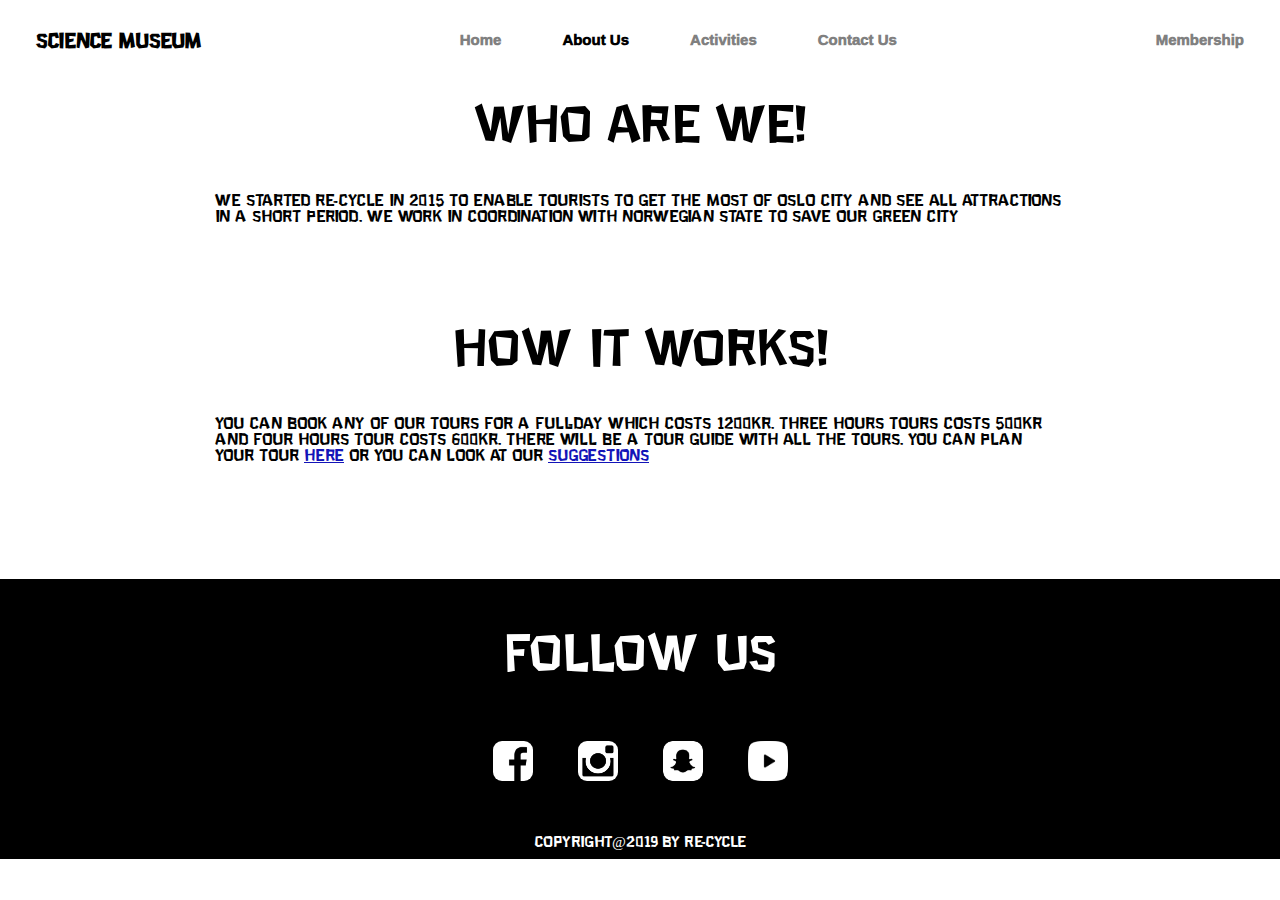
==== about.html @ 3f689591 "first commit" ====
<!DOCTYPE html>
<html lang="en">
	<head>
		<meta charset="UTF-8">
		<meta name="viewport" content="width=device-width, initial-scale=1.0">
		<meta name="keywords" content="science museum">
		<meta name="description" content="this is the about us webpage for the website of science Museum">
		<meta name="author" content="mohamed radwan">
		<title>Science Museum | About Us</title>
		<link rel="stylesheet" href="css/styles.css">
	</head>
	<body>
		<nav class="navbar">
			<a href="#" class="left-items">Science Museum</a>
			<a href="index.html">Home</a>
			<a href="#" class="active_item">About Us</a>
			<a href="activities.html">Activities</a>
			<a href="contact.html">Contact Us</a>
			<a class="right-items" href="routes.html">Membership</a>
		</nav>
		<main>
		<!-- Main Body -->
		<section class="main_body">
			<div class="content-wrap">
				<h2>Who are We!</h2>
				<p>We started Re-Cycle in 2015 to enable tourists to get the most of Oslo city and see all attractions in a short period. We work in coordination with norwegian state to save our green city </p>
				<h2 id="set_space_about_us">How it works!</h2>
				<p>You can book any of our tours for a Full-day which costs 1200Kr. Three hours tours costs 500kr and Four hours tour costs 600kr. There will be a tour guide with all the tours. You can plan your tour <a href="" class="default_anchor">here</a> or you can look at our <a href="tours.html" class="default_anchor">suggestions</a>  </p>
			</div>
		</section>
		<!-- Footer  -->
		<footer>
			<div class="content-wrap">
				<h2>Follow us</h2>
				<div class="contacts">
					<a href="#"><img class="social_media" src="img/graphics/Social/flogo-RBG-Wht-1024.png"></a>
					<a href="#"><img class="social_media" src="img/graphics/Social/instagram.png"></a>
					<a href="#"><img class="social_media" src="img/graphics/Social/snapchat.png"></a>
					<a href="#"><img class="social_media" src="img/graphics/Social/youtube.png"></a>

				</div>
				<p class="copyright">Copyright@2019 by Re-Cycle</p>
			</div>
		</footer>
		<script src="https://stackpath.bootstrapcdn.com/bootstrap/4.3.1/js/bootstrap.min.js"></script>
		<script src="https://ajax.googleapis.com/ajax/libs/jquery/3.3.1/jquery.min.js"></script>
		<script src="https://stackpath.bootstrapcdn.com/bootstrap/4.3.1/js/bootstrap.bundle.min.js"></script>
		<script src="js/script.js"></script>
	</body>
</html>
---- css/styles.css ----
/* color palette
#ED6F93 - purple
#72E2A1 - Light Green 
#E0C771 - Yellow
#D09C7A - Dark Yellow
#839977 - Dark Green
#403353 - Violet
#FFFFFF - White
#000000 - Black
#808080 - Gray
 */

/* fonts */
@font-face{
	font-family:"science-project";
	src:url("../fonts/SCIEP___.TTF");
}

/* global */
html {
	box-sizing: border-box;
}
body {
	font-family: "science-project";
	margin: 0;
}
h1, h2, h3{

	font-family:"science-project";
	font-weight: 50; 
	margin-top: 0;
	color:#000000;
	opacity: 1;
}
.main_background .content-wrap h1, .main_background .content-wrap h2, .main_background .content-wrap h3 {
	color:#000000;
	margin-top: 50px;
	/*-webkit-text-stroke-width: 1px;
	-webkit-text-stroke-color: #FFFFFF;*/
}

h1 {
	font-size: 80px;
}
h2{
	font-size:50px;
	text-align:center;
}
*, *:before, *:after {
	box-sizing: inherit;
}
a {
	color:#93989C;
}
a:hover {
	color:#FFFFFF;
	text-decoration: none;
}
.default_anchor{
	color:#1314B8;
}
.default_anchor:hover{
	text-decoration: none;
	color:#1314B8;

}
.content-wrap {
	max-width: 950px;
	margin: 0 auto;
	padding: 100px 50px;
	overflow: hidden;
}

/* Nav */
.navbar  {
	text-align: center;
	position: fixed;
	width: 100%;
	height:80px;
	background:#FFFFFF;
	padding:8px;
}
.navbar a {
	display: inline-block;
	padding: 15px 20px;
	text-decoration: none;
	font-weight: 1000;
	font-family: Helvetica;
	color:#808080;
	font-size:15px;
	margin:8px;
}
.navbar .right-items {
	text-align:right;
	float:right;
	color:#808080;

}
.navbar .left-items {
	text-align:left;
	float:left;
	color:#000000;
	font-family:"science-project";
	font-size:20px;

}
.navbar a:hover, .navbar .active_item{
	color:#000000;
}

/*
.background-welcome {
	height:800px;
	background:#000000;
	border:1px solid white;
}

.background-welcome .circle2 {
text-align:center;
border:2px solid #403353;
height:500px;
width:500px;
margin-top:400px;
}
.background-welcome .circle1 {
border:2px solid #ED6F93;
height:30px;
width:30px;
margin-top:450px;
}
.background-welcome .circle3 {
border:2px solid #72E2A1;
height:100px;
width:120px;
margin-top:500px;
}
*/
/*
.background-welcome .circle1, .background-welcome .circle2, .background-welcome .circle3{
display:inline-block;
border-radius:50%;
padding:20px;
-webkit-border-radius: 50%;
-moz-border-radius: 50%;
-webkit-animation-name: example; 
-webkit-animation-duration: 4s; 
animation-name: example;
animation-duration: 10s;
animation-iteration-count: infinite;
}


@-webkit-keyframes example {
0%   {background-color:red; left:0px; top:0px;}
25%  {background-color:yellow; left:200px; top:0px;}
50%  {background-color:blue; left:200px; top:200px;}
75%  {background-color:green; left:0px; top:200px;}
100% {background-color:red; left:0px; top:0px;}
}


@keyframes example {
0%   {opacity:1;}
100% {margin-top:0px; opacity:0; width:0px; height:0px}

} 
 */
/*
.background-welcome .center{
	width:800px;
	margin:auto;
	height:100%;
	background:white;
}
.background-welcome .circle1, .background-welcome .circle2, .background-welcome .circle3 {
	display:inline-block;
	background:yellow;	
	border-radius:50%;
	-webkit-border-radius: 50%;
	-moz-border-radius: 50%;
	-webkit-animation: growUp 7s 1.5s; 
	-moz-animation: growUp 7s 1.5s;
	-ms-animation: growUp 7s 1.5s;
	-o-animation: growUp 7s 1.5s;
	animation: growUp 7s 1.5s;
	animation-iteration-count: infinite;
}
@-webkit-keyframes growUp {   
	0%  { -webkit-transform: scale(0); }
	100% { -webkit-transform: scale(1); }
}

@-moz-keyframes growUp {
	0%  { -moz-transform: scale(0); }
	100% { -moz-transform: scale(1); }
}

@-o-keyframes growUp {
	0%  { -o-transform: scale(0); }
	100% { -o-transform: scale(1); }
}

@-ms-keyframes growUp {
	0%  { -ms-transform: scale(0); }
	100% { -ms-transform: scale(1); }
}

@keyframes growUp {
	0%  { transform: scale(0); }
	100% { transform: scale(1); }
}
*/

.main-welcome, .main-content-top, .main-content-bottom{
	background:linear-gradient(to bottom right , #72E2A1, #ED6F93);
	height:800px;
}

/* header and footer */
header, footer {
	background:#000000;
	color:#586063;
	font-size: 18px;
	text-align:center;
}
footer h2{
	color:#FFFFFF;
}
header {
	padding-top: 30px;
}
footer a{
	font-weight:800;
}
footer .content-wrap{
	height:280px;
	padding:50px;
}
.contacts a {
	padding: 10px;
	display: inline-block;
}
.social_media{
	height:40px;
	width:40px;
	border-radius: 9px;
	margin:10px;
}
.social_media:hover{
	background:green;
	border:1px solid green;
}
.copyright{
	font-size:15px;
	padding-top:15px;
	color:#FFFFFF;
}

/* main background */
.main_background {
	background: url(../img/pictures/bg_image.jpeg) no-repeat center center fixed;
	height:800px;
	-webkit-background-size: cover;
	-moz-background-size: cover;
	-o-background-size: cover;
	background-size: cover;
}
.main_background .content-wrap {
	text-align:left;
}

/* main body */
.columns a:hover{
	color:#FFFFFF;
	text-decoration:none;
}
.columns a {
	color:#FFFFFF;
	text-decoration:underline;
}
.columns h3{
	color:#FFFFFF;
}
#set_space_about_us{
	margin-top:100px;
}
.main-programs .content-wrap p{
	font-size:20px;
}
.home_image, iframe{
	width:100%;
	min-height:190px;
}
.columns{
	background:#000000;	
	padding:10px;
	max-height: 700px;
	min-width:250px;
	margin: 5px;
	max-width:280px;
	justify-content:center;
	border-radius:10px;
}
/* Adjusting the heights of all the divs. References:https://stackoverflow.com/questions/29587980/responsive-equal-height-columns-in-rows-with-css3-html5-only */
.res-column{
	display: flex;
	-webkit-flex-wrap: wrap;
	-ms-flex-wrap: wrap;
	flex-wrap: wrap;
	align-items: stretch;
	justify-content: center;

}
.main-programs {
	/*background: #5688C5;*/
	background-image: linear-gradient(to bottom right , #5688C5, green);
	text-align: center;
}
.main-programs input, .main-programs textarea {
	width: 50%;
	padding: 15px 15px;
	margin: 5px 0;
	border: 2px solid #5688C5;
	font-size: 15px;
	border-radius: 5px;
	color:#000000;
	font-weight:bold;
	background:#FFFFFF;
	max-width:430px;
}
.main-programs input[type="text"]:hover, .main-programs textarea:hover {
	border:2px solid #000000;
}
.main-programs .content-wrap {
	/*background-image: linear-gradient(to bottom right, #5688C5, green);*/
	/*background: #5688C5;*/
	opacity:100%;
}

.main-programs [type="submit"] {
	background:#000000;
	color: #FFFFFF;
	font-size: 20px;
	border:2px solid #000000;

}
.main-programs [type="submit"]:active, .main-programs [type="submit"]:hover {
	border: 2px solid #5688C5;
}

.main-programs input:focus::-webkit-input-placeholder { 
	color:transparent; 
}
.main-programs input:focus:-moz-placeholder { 
	color:transparent; 
}



/* Media queries */
@media (max-width: 600px){
	.main-programs input, .main-programs textarea {
		width: 90%;
	}
	.main_background{
		/*background: url(../img/pictures/background_sm.jpg) no-repeat fixed;
		background-size:100% 100%;*/
	}
}
@media (min-width:601px) and (max-width:1100px) {
	.columns{
		width:40%;
		display:inline-block;

	}
	.main-programs input, .main-programs textarea {
		width: 70%;
	}
	.main_background{
		/*background: url(../img/pictures/background_md.jpg) no-repeat fixed;
		background-size:100% 100%;*/
	}
}
@media (min-width:1101px){
	.columns{
		flex:1;
	}
	.three-column{
		display: flex;
	}
	.main_background{
		/*background: url(../img/pictures/background_lg.jpg) no-repeat fixed;
		background-size:100% 100%;*/
	}
}
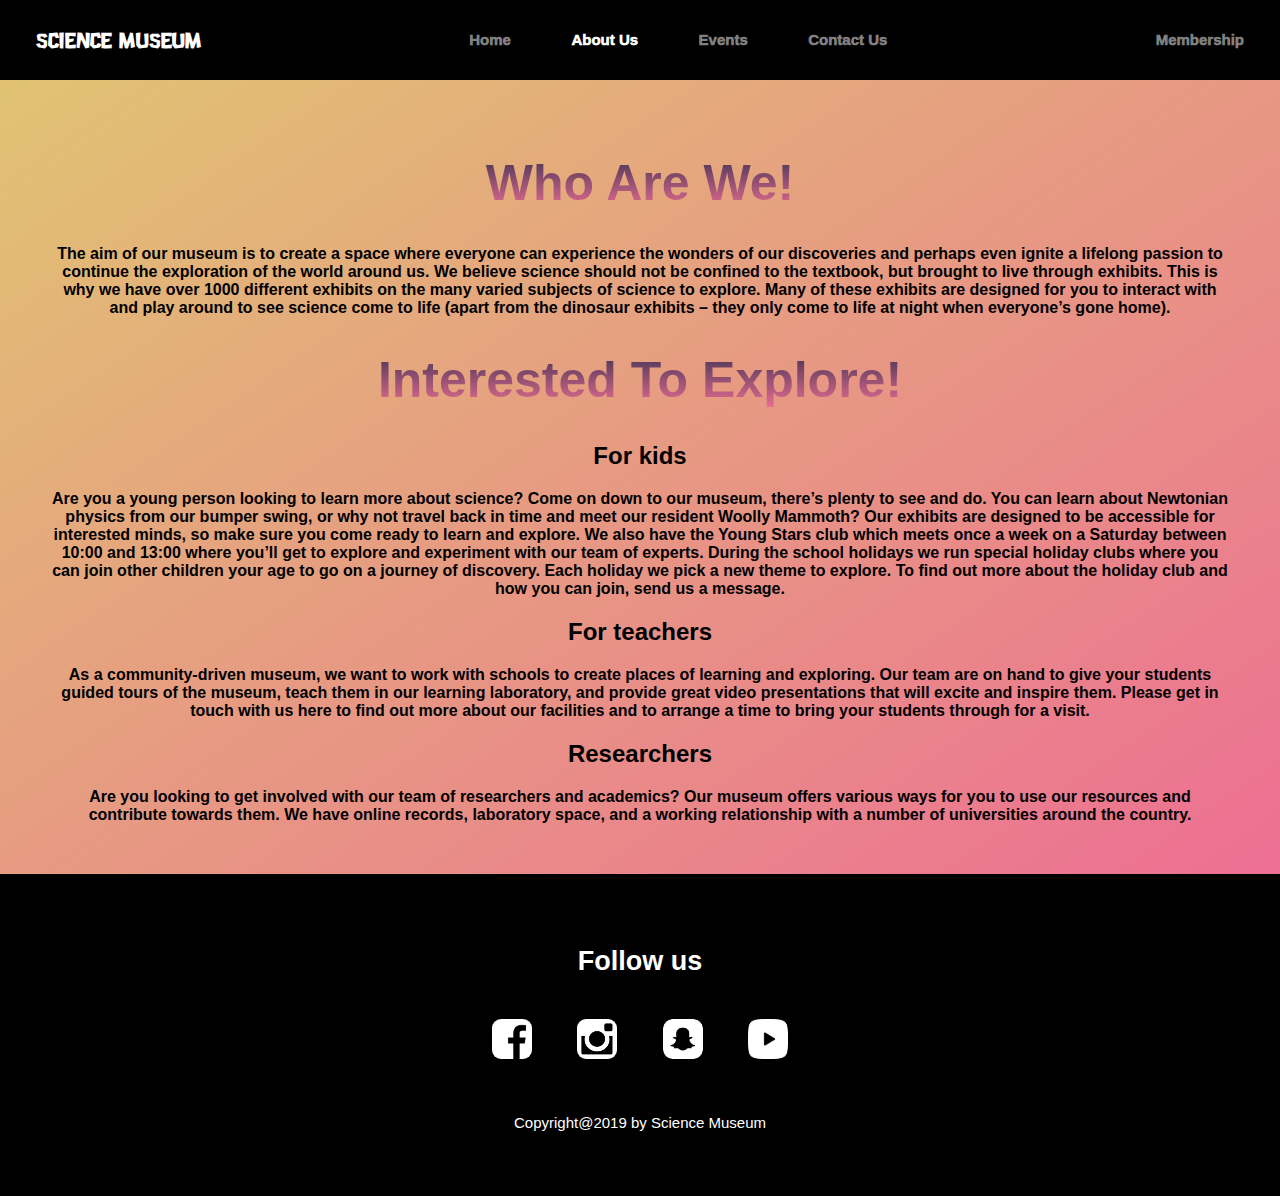
==== commit 907a2bc4: "add contacts and members" ====
--- a/about.html
+++ b/about.html
@@ -14,18 +14,28 @@
 			<a href="#" class="left-items">Science Museum</a>
 			<a href="index.html">Home</a>
 			<a href="#" class="active_item">About Us</a>
-			<a href="activities.html">Activities</a>
+			<a href="events.html">Events</a>
 			<a href="contact.html">Contact Us</a>
-			<a class="right-items" href="routes.html">Membership</a>
+			<a class="right-items" href="membership.html">Membership</a>
 		</nav>
 		<main>
 		<!-- Main Body -->
-		<section class="main_body">
+		<section class="main-body">
 			<div class="content-wrap">
-				<h2>Who are We!</h2>
-				<p>We started Re-Cycle in 2015 to enable tourists to get the most of Oslo city and see all attractions in a short period. We work in coordination with norwegian state to save our green city </p>
-				<h2 id="set_space_about_us">How it works!</h2>
-				<p>You can book any of our tours for a Full-day which costs 1200Kr. Three hours tours costs 500kr and Four hours tour costs 600kr. There will be a tour guide with all the tours. You can plan your tour <a href="" class="default_anchor">here</a> or you can look at our <a href="tours.html" class="default_anchor">suggestions</a>  </p>
+				<h1>Who Are We!</h1>
+				<p>The aim of our museum is to create a space where everyone can experience the wonders of our discoveries and perhaps even ignite a lifelong passion to continue the exploration of the world around us.
+We believe science should not be confined to the textbook, but brought to live through exhibits. This is why we have over 1000 different exhibits on the many varied subjects of science to explore. Many of these exhibits are designed for you to interact with and play around to see science come to life (apart from the dinosaur exhibits – they only come to life at night when everyone’s gone home). </p>
+				<h1>Interested To Explore!</h1>
+				<h2>For kids</h2>
+				<p>Are you a young person looking to learn more about science? Come on down to our museum, there’s plenty to see and do.
+You can learn about Newtonian physics from our bumper swing, or why not travel back in time and meet our resident Woolly Mammoth? Our exhibits are designed to be accessible for interested minds, so make sure you come ready to learn and explore.
+We also have the Young Stars club which meets once a week on a Saturday between 10:00 and 13:00 where you’ll get to explore and experiment with our team of experts.
+During the school holidays we run special holiday clubs where you can join other children your age to go on a journey of discovery. Each holiday we pick a new theme to explore. To find out more about the holiday club and how you can join, send us a message.</p>
+				<h2>For teachers</h2>
+				<p>As a community-driven museum, we want to work with schools to create places of learning and exploring. Our team are on hand to give your students guided tours of the museum, teach them in our learning laboratory, and provide great video presentations that will excite and inspire them.
+				Please get in touch with us here to find out more about our facilities and to arrange a time to bring your students through for a visit.</p>
+				<h2>Researchers</h2>
+				<p>Are you looking to get involved with our team of researchers and academics? Our museum offers various ways for you to use our resources and contribute towards them. We have online records, laboratory space, and a working relationship with a number of universities around the country.</p>
 			</div>
 		</section>
 		<!-- Footer  -->
@@ -39,7 +49,7 @@
 					<a href="#"><img class="social_media" src="img/graphics/Social/youtube.png"></a>
 
 				</div>
-				<p class="copyright">Copyright@2019 by Re-Cycle</p>
+				<p class="copyright">Copyright@2019 by Science Museum</p>
 			</div>
 		</footer>
 		<script src="https://stackpath.bootstrapcdn.com/bootstrap/4.3.1/js/bootstrap.min.js"></script>
--- a/css/styles.css
+++ b/css/styles.css
@@ -15,36 +15,29 @@
 	font-family:"science-project";
 	src:url("../fonts/SCIEP___.TTF");
 }
+/* Variables */
+
+:root {
+	--yellow-transparent: rgba(224, 199, 113,0.7);
+	--pink-transparent: rgba(237, 111, 147, 0.7);	
+	--purple: #ED6F93;
+	--lightGreen: #72E2A1;
+	--yellow: #E0C771;
+	--darkYellow: #D09C7A;
+	--darkGreen: #839977;
+	--violet: #403353;
+	--white: #FFFFFF;
+	--black: #000000; 
+	--grey: #808080;
+}
 
 /* global */
 html {
 	box-sizing: border-box;
 }
 body {
-	font-family: "science-project";
+	font-family: "Helvetica";
 	margin: 0;
-}
-h1, h2, h3{
-
-	font-family:"science-project";
-	font-weight: 50; 
-	margin-top: 0;
-	color:#000000;
-	opacity: 1;
-}
-.main_background .content-wrap h1, .main_background .content-wrap h2, .main_background .content-wrap h3 {
-	color:#000000;
-	margin-top: 50px;
-	/*-webkit-text-stroke-width: 1px;
-	-webkit-text-stroke-color: #FFFFFF;*/
-}
-
-h1 {
-	font-size: 80px;
-}
-h2{
-	font-size:50px;
-	text-align:center;
 }
 *, *:before, *:after {
 	box-sizing: inherit;
@@ -65,10 +58,9 @@
 
 }
 .content-wrap {
-	max-width: 950px;
+	max-width: 1200px;
 	margin: 0 auto;
-	padding: 100px 50px;
-	overflow: hidden;
+	padding: 10px 10px;
 }
 
 /* Nav */
@@ -77,7 +69,7 @@
 	position: fixed;
 	width: 100%;
 	height:80px;
-	background:#FFFFFF;
+	background:#000000;
 	padding:8px;
 }
 .navbar a {
@@ -99,121 +91,198 @@
 .navbar .left-items {
 	text-align:left;
 	float:left;
-	color:#000000;
+	color:#FFFFFF;
 	font-family:"science-project";
 	font-size:20px;
-
 }
 .navbar a:hover, .navbar .active_item{
+	color:#FFFFFF;
+}
+
+
+/* color palette
+#ED6F93 - purple
+#72E2A1 - Light Green 
+#E0C771 - Yellow
+#D09C7A - Dark Yellow
+#839977 - Dark Green
+#403353 - Violet
+#FFFFFF - White
+#000000 - Black
+#808080 - Gray
+ */
+
+
+
+/* main-welcome section */
+.main-welcome{
+	background:#000000;
+	padding-bottom:60px;
+}
+.main-welcome .content-wrap {
+	background:#000000;	
+	padding:10px;
+	padding-top:120px;
+
+}
+.main-welcome .content-wrap .flex-content, .main-content-middle .content-wrap .flex-content {
+	display:flex;
+}
+.main-welcome .content-wrap .top-top {
+	margin:0.49%;	
+	background:000000;
+	max-height:200px;
+	width:99%;
+}
+.left-top {
+	background:linear-gradient(to bottom right , #E0C771, #ED6F93);
+	width:49%;
+	float:left;
+	margin:0.49%;
+	margin-top:0;
+}
+.right-top {
+	background:linear-gradient(to bottom right , #E0C771, #ED6F93);
+	width:49%;
+	float:right;
+	margin:0.49%;
+	margin-top:0;
+	text-align:center;
+}
+.top-top h1, .main-content-middle-top h1{
+	padding:15px;
+	font-size:50px;
+	margin:0px;
+	font-family:Helvetica;
+	font-weight:bold;
+	padding-bottom:30px;
+
+}
+.top-top h1 {
+	color:#FFFFFF;	
+}
+.main-welcome .content-wrap .top-top h2, .main-welcome .content-wrap .right-top h2, .main-content-bottom .content-wrap .img-banner h2, .hover-text h2 {
+	font-size:25px;
+	text-align:center;
+	font-family:Helvetica;
+	font-weight:bold;
+	padding-bottom:15px;
+}
+
+.main-welcome .content-wrap .right-top h2, .main-content-botttom .content-wrap .img-banner h2{
 	color:#000000;
 }
 
-/*
-.background-welcome {
-	height:800px;
-	background:#000000;
-	border:1px solid white;
-}
-
-.background-welcome .circle2 {
-text-align:center;
-border:2px solid #403353;
-height:500px;
-width:500px;
-margin-top:400px;
-}
-.background-welcome .circle1 {
-border:2px solid #ED6F93;
-height:30px;
-width:30px;
-margin-top:450px;
-}
-.background-welcome .circle3 {
-border:2px solid #72E2A1;
-height:100px;
-width:120px;
-margin-top:500px;
-}
-*/
-/*
-.background-welcome .circle1, .background-welcome .circle2, .background-welcome .circle3{
-display:inline-block;
-border-radius:50%;
-padding:20px;
--webkit-border-radius: 50%;
--moz-border-radius: 50%;
--webkit-animation-name: example; 
--webkit-animation-duration: 4s; 
-animation-name: example;
-animation-duration: 10s;
-animation-iteration-count: infinite;
-}
-
-
-@-webkit-keyframes example {
-0%   {background-color:red; left:0px; top:0px;}
-25%  {background-color:yellow; left:200px; top:0px;}
-50%  {background-color:blue; left:200px; top:200px;}
-75%  {background-color:green; left:0px; top:200px;}
-100% {background-color:red; left:0px; top:0px;}
-}
-
-
-@keyframes example {
-0%   {opacity:1;}
-100% {margin-top:0px; opacity:0; width:0px; height:0px}
-
-} 
- */
-/*
-.background-welcome .center{
-	width:800px;
+.left-top-img, .middle-img {
+	width:100%;
+	height:100%
+}
+.main-welcome .content-wrap .right-top h1, .main-content-bottom .content-wrap .img-banner h1, .hover-text h1{
+	font-family:Helvetica;
+	font-size:35px;
+	vertical-align:middle;
+	text-transform:uppercase;
+	font-weight:bold;
+	text-align:center;
 	margin:auto;
-	height:100%;
-	background:white;
-}
-.background-welcome .circle1, .background-welcome .circle2, .background-welcome .circle3 {
-	display:inline-block;
-	background:yellow;	
-	border-radius:50%;
-	-webkit-border-radius: 50%;
-	-moz-border-radius: 50%;
-	-webkit-animation: growUp 7s 1.5s; 
-	-moz-animation: growUp 7s 1.5s;
-	-ms-animation: growUp 7s 1.5s;
-	-o-animation: growUp 7s 1.5s;
-	animation: growUp 7s 1.5s;
-	animation-iteration-count: infinite;
-}
-@-webkit-keyframes growUp {   
-	0%  { -webkit-transform: scale(0); }
-	100% { -webkit-transform: scale(1); }
-}
-
-@-moz-keyframes growUp {
-	0%  { -moz-transform: scale(0); }
-	100% { -moz-transform: scale(1); }
-}
-
-@-o-keyframes growUp {
-	0%  { -o-transform: scale(0); }
-	100% { -o-transform: scale(1); }
-}
-
-@-ms-keyframes growUp {
-	0%  { -ms-transform: scale(0); }
-	100% { -ms-transform: scale(1); }
-}
-
-@keyframes growUp {
-	0%  { transform: scale(0); }
-	100% { transform: scale(1); }
-}
-*/
-
-.main-welcome, .main-content-top, .main-content-bottom{
-	background:linear-gradient(to bottom right , #72E2A1, #ED6F93);
-	height:800px;
+	padding:10px;
+	background: -webkit-linear-gradient(#403353, #ED6F93);
+	-webkit-background-clip: text;
+	-webkit-text-fill-color: transparent;
+}
+button {
+	background-color: #403353;
+	border: none;
+	color: white;
+	padding: 15px 32px;
+	text-align: center;
+	text-decoration: none;
+	display: inline-block;
+	font-size: 16px;
+	border-radius:5px;	
+}
+button:hover {
+	background-color:#ED6F93;
+	color:#000000;
+}
+
+/* main-content-middle section */
+.main-content-middle, .main-programs {
+	background: linear-gradient(to bottom right , #E0C771, #ED6F93);
+	padding-bottom:50px;
+	text-align:center;
+}
+.main-content-middle-top {
+	margin:auto;
+	text-align:center;
+	margin-top:20px;
+	margin-bottom:15px;	
+}
+.main-content-middle-top h1, .main-programs h1, .main-body h1{	
+	background: -webkit-linear-gradient(#403353, #ED6F93);
+	-webkit-background-clip: text;
+	-webkit-text-fill-color: transparent;
+	font-size:50px;
+}
+.hover-bottom-left {
+	background: url(../img/images/chemistry.jpeg) no-repeat center center; 
+}
+.hover-bottom-right {
+	background: url(../img/images/anatomy.jpeg) no-repeat center center; 
+}
+.hover-top-right {
+	background: url(../img/images/space.jpeg) no-repeat center center; 
+}
+.hover-top-left {
+	background: url(../img/images/robot3.jpeg) no-repeat center center; 
+}
+.hover-top-left, .hover-bottom-left, .hover-bottom-right, .hover-top-right {
+	border:1px solid #403353;
+	box-shadow: 2.5px 5px;
+	-webkit-background-size: cover;
+	-moz-background-size: cover;
+	-o-background-size: cover;
+	background-size: cover;		
+	min-height:450px;
+	min-width:200px;
+	border-radius:10px;
+	margin-bottom:10px;
+}
+.hover-text {
+	text-align:center;
+	display:none;
+	padding:20px;
+}
+.hover-top-left:hover, .hover-bottom-left:hover, .hover-bottom-right:hover, .hover-top-right:hover {
+	background:linear-gradient(to bottom right , #E0C771, #ED6F93);
+	transform: rotateY(180deg);
+	transition: transform 500ms linear;
+	box-shadow: 0px 0px;
+}
+.hover-top-left:hover .hover-text, .hover-bottom-left:hover .hover-text, .hover-bottom-right:hover .hover-text, .hover-top-right:hover .hover-text {	
+	opacity:1;
+	display:block;
+	transform: rotateY(180deg);
+}
+
+/* main-content-bottom section */
+.main-content-bottom {
+	min-height:750px;
+	background-color:#FFFFFF;
+	background: url(../img/images/library.jpg) no-repeat center center; 
+	-webkit-background-size: cover;
+	-moz-background-size: cover;
+	-o-background-size: cover;
+	background-size: cover;
+}
+.img-banner {
+	background:linear-gradient(to bottom right , var(--yellow-transparent), var(--pink-transparent));
+	max-width:350px;
+	padding:10px;
+	margin:auto;
+	margin-top:250px;
+	text-align:center;
+	-webkit-text-stroke: 0.2px #000000;
 }
 
 /* header and footer */
@@ -229,11 +298,7 @@
 header {
 	padding-top: 30px;
 }
-footer a{
-	font-weight:800;
-}
 footer .content-wrap{
-	height:280px;
 	padding:50px;
 }
 .contacts a {
@@ -247,8 +312,8 @@
 	margin:10px;
 }
 .social_media:hover{
-	background:green;
-	border:1px solid green;
+	background:#ED6F93;
+	border:1px solid #ED6F93;
 }
 .copyright{
 	font-size:15px;
@@ -256,30 +321,18 @@
 	color:#FFFFFF;
 }
 
-/* main background */
-.main_background {
-	background: url(../img/pictures/bg_image.jpeg) no-repeat center center fixed;
-	height:800px;
-	-webkit-background-size: cover;
-	-moz-background-size: cover;
-	-o-background-size: cover;
-	background-size: cover;
-}
-.main_background .content-wrap {
-	text-align:left;
-}
-
 /* main body */
 .columns a:hover{
 	color:#FFFFFF;
 	text-decoration:none;
 }
 .columns a {
-	color:#FFFFFF;
-	text-decoration:underline;
+	color:#000000;
+	text-decoration:none;
 }
 .columns h3{
-	color:#FFFFFF;
+	color:#000000;
+	font-size:30px;
 }
 #set_space_about_us{
 	margin-top:100px;
@@ -287,12 +340,25 @@
 .main-programs .content-wrap p{
 	font-size:20px;
 }
-.home_image, iframe{
+.home_image {
 	width:100%;
 	min-height:190px;
 }
+.shop-img-text {
+	display:none;
+	min-height:190px;
+	width:100%;
+}
+.columns:hover .home_image{
+	display:none;	
+}
+.columns:hover .shop-img-text {
+	display:inline;
+	padding:70px;
+}
 .columns{
-	background:#000000;	
+	background:linear-gradient(to bottom right , #ED6F93, #403353);	
+	box-shadow: 2.5px 5px;
 	padding:10px;
 	max-height: 700px;
 	min-width:250px;
@@ -300,6 +366,7 @@
 	max-width:280px;
 	justify-content:center;
 	border-radius:10px;
+	border:1px solid #000000;
 }
 /* Adjusting the heights of all the divs. References:https://stackoverflow.com/questions/29587980/responsive-equal-height-columns-in-rows-with-css3-html5-only */
 .res-column{
@@ -311,86 +378,121 @@
 	justify-content: center;
 
 }
-.main-programs {
-	/*background: #5688C5;*/
-	background-image: linear-gradient(to bottom right , #5688C5, green);
-	text-align: center;
-}
-.main-programs input, .main-programs textarea {
-	width: 50%;
+.main-body {
+	background:linear-gradient(to bottom right , #E0C771, #ED6F93);
+}
+.main-body .content-wrap {
+	opacity:1.0;
+	text-align:center;
+	padding:10px;
+	padding-top:120px;
+	padding-bottom:50px;
+}
+.main-body input, .main-body textarea, .main-body select {
 	padding: 15px 15px;
-	margin: 5px 0;
-	border: 2px solid #5688C5;
+	margin: auto;
+	margin-bottom:10px;
+	border: 2px solid var(--violet);
 	font-size: 15px;
 	border-radius: 5px;
 	color:#000000;
 	font-weight:bold;
-	background:#FFFFFF;
+	background:var(--white);
 	max-width:430px;
 }
-.main-programs input[type="text"]:hover, .main-programs textarea:hover {
-	border:2px solid #000000;
-}
-.main-programs .content-wrap {
-	/*background-image: linear-gradient(to bottom right, #5688C5, green);*/
-	/*background: #5688C5;*/
-	opacity:100%;
-}
-
-.main-programs [type="submit"] {
-	background:#000000;
-	color: #FFFFFF;
+.main-body input, .main-body textarea {
+	width:50%;
+	display:block;
+}
+.main-body p, .main-body label{
+	font-weight:bold;
+	display:inline;
+}
+.main-body input[type="checkbox"]{
+	display:inline;
+	width:20px;
+	margin:25px;
+}
+.main-body select {
+	width:22.5%;	
+}
+.checkbox {
+	max-width: 430px;
+	margin: auto;
+	text-align:left;
+}
+
+.main-body input[type="text"]:hover, .main-body textarea:hover {
+	border:2px solid var(--purple);
+}
+.main-body [type="submit"] {
+	background:var(--black);
+	color: var(--white);
 	font-size: 20px;
-	border:2px solid #000000;
-
-}
-.main-programs [type="submit"]:active, .main-programs [type="submit"]:hover {
-	border: 2px solid #5688C5;
-}
-
-.main-programs input:focus::-webkit-input-placeholder { 
+	border:2px solid var(-violet);
+}
+.main-body [type="submit"]:active, .main-body [type="submit"]:hover {
+	border: 2px solid var(--purple);
+}
+
+.main-body input:focus::-webkit-input-placeholder { 
 	color:transparent; 
 }
-.main-programs input:focus:-moz-placeholder { 
+.main-body input:focus:-moz-placeholder { 
 	color:transparent; 
 }
-
-
 
 /* Media queries */
 @media (max-width: 600px){
-	.main-programs input, .main-programs textarea {
+	.main-body input, .main-body textarea {
 		width: 90%;
 	}
-	.main_background{
-		/*background: url(../img/pictures/background_sm.jpg) no-repeat fixed;
-		background-size:100% 100%;*/
+	.main-body select{
+		width:47%;
+	}
+	.main-welcome .content-wrap .flex-content .right-top, .main-welcome .content-wrap .flex-content .left-top, .main-content-middle .content-wrap .flex-content .right-top, .main-content-middle .content-wrap .flex-content .left-top {
+		display: flex;
+		flex-direction: column;
+		flex-basis: 100%;
+		min-width:200px;
+		min-height:400px;
+	}
+	.main-welcome .content-wrap .flex-content .right-top {
+		padding:50px;
+	}
+	.main-welcome{
+		min-height:750px;
+	}
+	.main-welcome .content-wrap .flex-content, .main-content-middle .content-wrap .flex-content {
+		display: flex;
+		flex-direction: row;
+		flex-wrap: wrap;
+		width: 100%;
 	}
 }
 @media (min-width:601px) and (max-width:1100px) {
+	.main-welcome .content-wrap .flex-content .right-top,.main-welcome .content-wrap .flex-content .left-top {
+		flex:1;
+	}	
 	.columns{
 		width:40%;
 		display:inline-block;
 
 	}
-	.main-programs input, .main-programs textarea {
+	.main-body input, .main-body textarea {
 		width: 70%;
 	}
 	.main_background{
-		/*background: url(../img/pictures/background_md.jpg) no-repeat fixed;
-		background-size:100% 100%;*/
 	}
 }
 @media (min-width:1101px){
+	.main-welcome .content-wrap .flex-content .right-top {
+		padding:100px;
+	}
 	.columns{
 		flex:1;
 	}
 	.three-column{
 		display: flex;
 	}
-	.main_background{
-		/*background: url(../img/pictures/background_lg.jpg) no-repeat fixed;
-		background-size:100% 100%;*/
-	}
-}
-
+} 
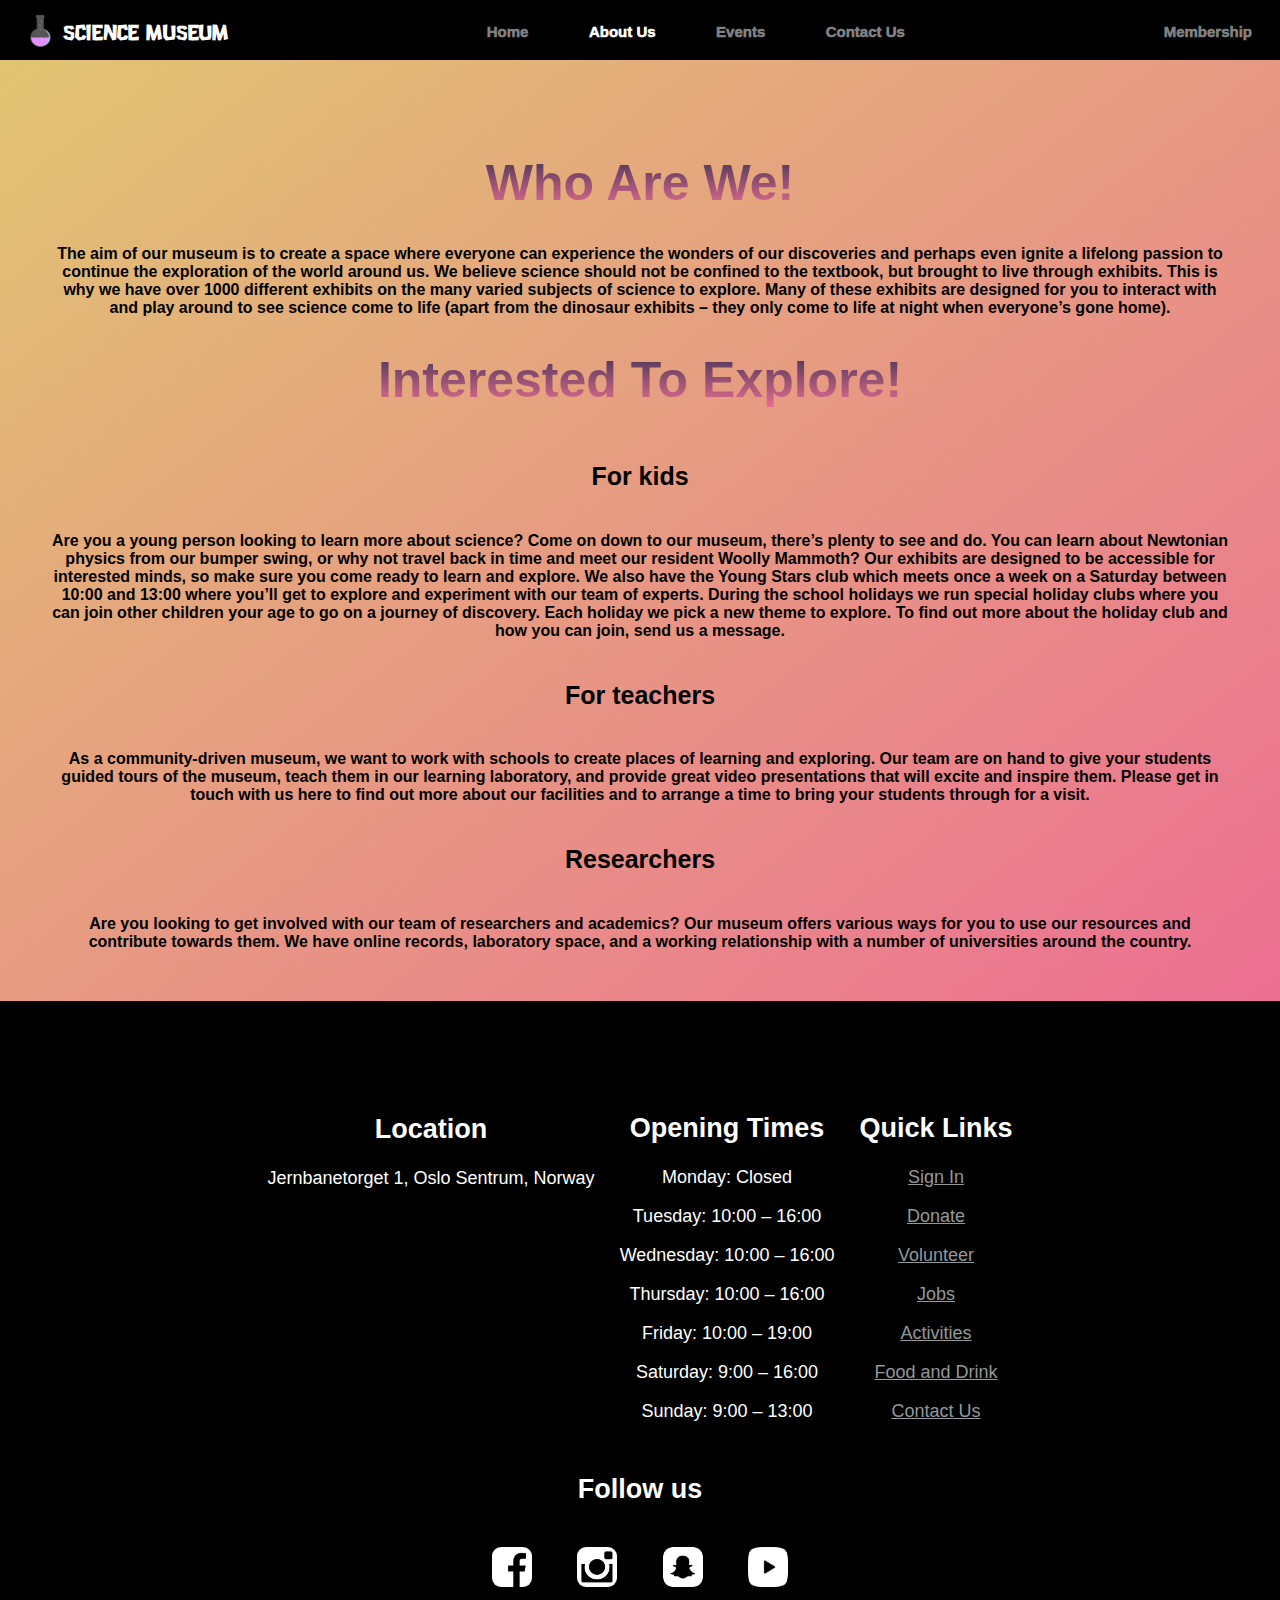
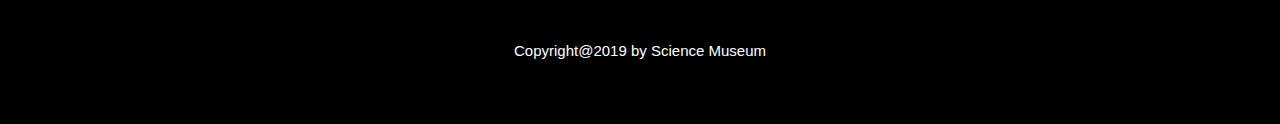
==== commit 6aecd106: "add hamburger navbar, fix content" ====
--- a/about.html
+++ b/about.html
@@ -3,15 +3,33 @@
 	<head>
 		<meta charset="UTF-8">
 		<meta name="viewport" content="width=device-width, initial-scale=1.0">
-		<meta name="keywords" content="science museum">
+		<meta name="keywords" content="science museum, mammoth, chemistry, science, biology, space, robot, children">
 		<meta name="description" content="this is the about us webpage for the website of science Museum">
 		<meta name="author" content="mohamed radwan">
 		<title>Science Museum | About Us</title>
 		<link rel="stylesheet" href="css/styles.css">
 	</head>
 	<body>
+		<!-- Hamburger Nav-->
+		<nav class="navigation">
+			<a href="index.html" class="right-items">Science Museum <img src="img/graphics/logo.png"></a>
+			<div id="menuToggle">
+				<input type="checkbox" />
+				<span></span>
+				<span></span>
+				<span></span>
+				<ul id="menu">
+					<a href="index.html"><li>Home</li></a>
+					<a href="#"><li>About</li></a>
+					<a href="events.html"><li>Events</li></a>
+					<a href="contact.html"><li>Contact Us</li></a>
+					<a href="membership.html"><li>Membership</li></a>
+				</ul>
+			</div>
+		</nav>
+		<!-- Nav -->
 		<nav class="navbar">
-			<a href="#" class="left-items">Science Museum</a>
+			<a href="index.html" class="left-items">Science Museum <img src="img/graphics/logo.png"></a>
 			<a href="index.html">Home</a>
 			<a href="#" class="active_item">About Us</a>
 			<a href="events.html">Events</a>
@@ -24,13 +42,13 @@
 			<div class="content-wrap">
 				<h1>Who Are We!</h1>
 				<p>The aim of our museum is to create a space where everyone can experience the wonders of our discoveries and perhaps even ignite a lifelong passion to continue the exploration of the world around us.
-We believe science should not be confined to the textbook, but brought to live through exhibits. This is why we have over 1000 different exhibits on the many varied subjects of science to explore. Many of these exhibits are designed for you to interact with and play around to see science come to life (apart from the dinosaur exhibits – they only come to life at night when everyone’s gone home). </p>
+				We believe science should not be confined to the textbook, but brought to live through exhibits. This is why we have over 1000 different exhibits on the many varied subjects of science to explore. Many of these exhibits are designed for you to interact with and play around to see science come to life (apart from the dinosaur exhibits – they only come to life at night when everyone’s gone home). </p>
 				<h1>Interested To Explore!</h1>
 				<h2>For kids</h2>
 				<p>Are you a young person looking to learn more about science? Come on down to our museum, there’s plenty to see and do.
-You can learn about Newtonian physics from our bumper swing, or why not travel back in time and meet our resident Woolly Mammoth? Our exhibits are designed to be accessible for interested minds, so make sure you come ready to learn and explore.
-We also have the Young Stars club which meets once a week on a Saturday between 10:00 and 13:00 where you’ll get to explore and experiment with our team of experts.
-During the school holidays we run special holiday clubs where you can join other children your age to go on a journey of discovery. Each holiday we pick a new theme to explore. To find out more about the holiday club and how you can join, send us a message.</p>
+				You can learn about Newtonian physics from our bumper swing, or why not travel back in time and meet our resident Woolly Mammoth? Our exhibits are designed to be accessible for interested minds, so make sure you come ready to learn and explore.
+				We also have the Young Stars club which meets once a week on a Saturday between 10:00 and 13:00 where you’ll get to explore and experiment with our team of experts.
+				During the school holidays we run special holiday clubs where you can join other children your age to go on a journey of discovery. Each holiday we pick a new theme to explore. To find out more about the holiday club and how you can join, send us a message.</p>
 				<h2>For teachers</h2>
 				<p>As a community-driven museum, we want to work with schools to create places of learning and exploring. Our team are on hand to give your students guided tours of the museum, teach them in our learning laboratory, and provide great video presentations that will excite and inspire them.
 				Please get in touch with us here to find out more about our facilities and to arrange a time to bring your students through for a visit.</p>
@@ -41,6 +59,31 @@
 		<!-- Footer  -->
 		<footer>
 			<div class="content-wrap">
+				<div class="inline-element">
+					<h2>Location</h2>
+					<p>Jernbanetorget 1, Oslo Sentrum, Norway</p>
+					<iframe src="https://www.google.com/maps/embed?pb=!1m18!1m12!1m3!1d2000.2902255871027!2d10.749207316095873!3d59.910730581866055!2m3!1f0!2f0!3f0!3m2!1i1024!2i768!4f13.1!3m3!1m2!1s0x46416e8a1a7b8c3d%3A0xc64b798e4a64a890!2sJernbanetorget+1%2C+0154+Oslo!5e0!3m2!1sen!2sno!4v1558263822819!5m2!1sen!2sno" width="230" height="210" frameborder="0" style="border:0" allowfullscreen></iframe>
+				</div>
+				<div class="inline-element">
+					<h2>Opening Times</h2>
+					<p>Monday: Closed<P>
+					<P>Tuesday: 10:00 – 16:00</p>
+					<p>Wednesday: 10:00 – 16:00</p>
+					<p>Thursday: 10:00 – 16:00</p>
+					<p>Friday: 10:00 – 19:00</p>
+					<p>Saturday: 9:00 – 16:00</p>
+					<p>Sunday: 9:00 – 13:00</p>
+				</div>	
+				<div class="inline-element">
+					<h2>Quick Links</h2>
+					<p><a href="">Sign In</a></p>
+					<p><a href="">Donate</a></p>
+					<p><a href="">Volunteer</a></p>
+					<p><a href="">Jobs</a></p>
+					<p><a href="">Activities</a></p>
+					<p><a href="">Food and Drink</a></p>
+					<p><a href="">Contact Us</a></p>
+				</div>
 				<h2>Follow us</h2>
 				<div class="contacts">
 					<a href="#"><img class="social_media" src="img/graphics/Social/flogo-RBG-Wht-1024.png"></a>
@@ -52,9 +95,5 @@
 				<p class="copyright">Copyright@2019 by Science Museum</p>
 			</div>
 		</footer>
-		<script src="https://stackpath.bootstrapcdn.com/bootstrap/4.3.1/js/bootstrap.min.js"></script>
-		<script src="https://ajax.googleapis.com/ajax/libs/jquery/3.3.1/jquery.min.js"></script>
-		<script src="https://stackpath.bootstrapcdn.com/bootstrap/4.3.1/js/bootstrap.bundle.min.js"></script>
-		<script src="js/script.js"></script>
 	</body>
 </html>
--- a/css/styles.css
+++ b/css/styles.css
@@ -31,12 +31,13 @@
 	--grey: #808080;
 }
 
+
 /* global */
 html {
 	box-sizing: border-box;
 }
 body {
-	font-family: "Helvetica";
+	font-family: "Helvetica", "Arial";
 	margin: 0;
 }
 *, *:before, *:after {
@@ -48,14 +49,6 @@
 a:hover {
 	color:#FFFFFF;
 	text-decoration: none;
-}
-.default_anchor{
-	color:#1314B8;
-}
-.default_anchor:hover{
-	text-decoration: none;
-	color:#1314B8;
-
 }
 .content-wrap {
 	max-width: 1200px;
@@ -63,14 +56,110 @@
 	padding: 10px 10px;
 }
 
-/* Nav */
+/* hamburger navbar */
+.navigation{
+	height:35px;
+	background:#000000;
+	margin:auto;
+	padding:3px;
+	position:fixed;
+	width:100%;
+}
+#menuToggle
+{
+	width:150px;
+	display: inline-block;
+	top: 50px;
+	left: 50px; 
+	z-index: 1;
+	-webkit-user-select: none;
+	user-select: none;
+}
+
+#menuToggle input
+{
+	display: block;
+	width: 40px;
+	height: 32px;
+	position: absolute;
+	top: -7px;
+	left: -5px; 
+	cursor: pointer;
+	opacity: 0; 
+	z-index: 2; 
+	-webkit-touch-callout: none;
+}
+
+#menuToggle span {
+	display: block;
+	width: 33px;
+	height: 4px;
+	margin-bottom: 5px;
+	position: relative;
+	background: #808080;
+	border-radius: 3px;
+	z-index: 1;
+	transform-origin: 4px 0px;
+	transition: transform 0.5s cubic-bezier(0.77,0.2,0.05,1.0),
+	background 0.5s cubic-bezier(0.77,0.2,0.05,1.0),
+	opacity 0.55s ease;
+}
+
+#menuToggle span:first-child {
+	transform-origin: 0% 0%;
+}
+
+#menuToggle span:nth-last-child(2) {
+	transform-origin: 0% 100%;
+}
+
+#menuToggle input:checked ~ span {
+	opacity: 1;
+	transform: rotate(45deg) translate(-2px, -1px);
+	background: #232323;
+}
+
+#menuToggle input:checked ~ span:nth-last-child(3) {
+	opacity: 0;
+	transform: rotate(0deg) scale(0.2, 0.2);
+}
+
+#menuToggle input:checked ~ span:nth-last-child(2) {
+	transform: rotate(-45deg) translate(0, -1px);
+}
+
+#menu{
+	position: absolute;
+	width: 300px;
+	margin: -100px 0 0 -50px;
+	padding: 50px;
+	padding-top: 125px;
+	background: #000000;
+	list-style-type: none;
+	-webkit-font-smoothing: antialiased; 
+	transform-origin: 0% 0%;
+	transform: translate(-100%, 0);
+	transition: transform 0.5s cubic-bezier(0.77,0.2,0.05,1.0);
+}
+
+#menu li{
+	padding: 10px 0;
+	font-size: 22px;
+}
+
+#menuToggle input:checked ~ ul
+{
+	transform: none;
+}
+
+/* Navbar */
 .navbar  {
 	text-align: center;
 	position: fixed;
 	width: 100%;
-	height:80px;
+	height:60px;
 	background:#000000;
-	padding:8px;
+	padding:0px;
 }
 .navbar a {
 	display: inline-block;
@@ -82,7 +171,7 @@
 	font-size:15px;
 	margin:8px;
 }
-.navbar .right-items {
+.right-items {
 	text-align:right;
 	float:right;
 	color:#808080;
@@ -95,24 +184,22 @@
 	font-family:"science-project";
 	font-size:20px;
 }
+.navigation .right-items {
+	font-family:"science-project";
+	font-size:20px;
+	text-decoration:none;
+	color:#FFFFFF;
+}
+.navbar a img, .navigation a img {
+	height:35px;
+	width:25px;
+	float:left;
+	margin-right:10px;
+	margin-top:-10px;
+}
 .navbar a:hover, .navbar .active_item{
 	color:#FFFFFF;
 }
-
-
-/* color palette
-#ED6F93 - purple
-#72E2A1 - Light Green 
-#E0C771 - Yellow
-#D09C7A - Dark Yellow
-#839977 - Dark Green
-#403353 - Violet
-#FFFFFF - White
-#000000 - Black
-#808080 - Gray
- */
-
-
 
 /* main-welcome section */
 .main-welcome{
@@ -153,7 +240,7 @@
 	padding:15px;
 	font-size:50px;
 	margin:0px;
-	font-family:Helvetica;
+	font-family:Helvetica, Arial;
 	font-weight:bold;
 	padding-bottom:30px;
 
@@ -161,10 +248,10 @@
 .top-top h1 {
 	color:#FFFFFF;	
 }
-.main-welcome .content-wrap .top-top h2, .main-welcome .content-wrap .right-top h2, .main-content-bottom .content-wrap .img-banner h2, .hover-text h2 {
+.main-welcome .content-wrap .top-top h2, .main-welcome .content-wrap .right-top h2, .main-content-bottom .content-wrap .img-banner h2, .hover-text h2, .main-body h2 {
 	font-size:25px;
 	text-align:center;
-	font-family:Helvetica;
+	font-family:Helvetica, Arial;
 	font-weight:bold;
 	padding-bottom:15px;
 }
@@ -287,13 +374,13 @@
 
 /* header and footer */
 header, footer {
-	background:#000000;
-	color:#586063;
+	background:var(--black);
 	font-size: 18px;
 	text-align:center;
 }
 footer h2{
-	color:#FFFFFF;
+	color:var(--white);
+	padding-top:30px;
 }
 header {
 	padding-top: 30px;
@@ -304,6 +391,15 @@
 .contacts a {
 	padding: 10px;
 	display: inline-block;
+}
+.inline-element {
+	display:inline-block;
+	max-height:200px;
+	margin-top:0;
+	margin:10px;
+}
+.inline-element p{
+	color:var(--white)
 }
 .social_media{
 	height:40px;
@@ -312,13 +408,13 @@
 	margin:10px;
 }
 .social_media:hover{
-	background:#ED6F93;
-	border:1px solid #ED6F93;
+	background:var(--purple);
+	border:1px solid var(--purple);
 }
 .copyright{
 	font-size:15px;
 	padding-top:15px;
-	color:#FFFFFF;
+	color:var(--white);
 }
 
 /* main body */
@@ -327,17 +423,15 @@
 	text-decoration:none;
 }
 .columns a {
-	color:#000000;
+	color:var(--black);
 	text-decoration:none;
 }
 .columns h3{
-	color:#000000;
+	color:var(--black);
 	font-size:30px;
 }
-#set_space_about_us{
-	margin-top:100px;
-}
-.main-programs .content-wrap p{
+.main-programs  p, .main-content-middle p{
+	padding-bottom:20px;
 	font-size:20px;
 }
 .home_image {
@@ -349,8 +443,8 @@
 	min-height:190px;
 	width:100%;
 }
-.columns:hover .home_image{
-	display:none;	
+.columns:hover .home_image {
+	display:none;
 }
 .columns:hover .shop-img-text {
 	display:inline;
@@ -368,7 +462,6 @@
 	border-radius:10px;
 	border:1px solid #000000;
 }
-/* Adjusting the heights of all the divs. References:https://stackoverflow.com/questions/29587980/responsive-equal-height-columns-in-rows-with-css3-html5-only */
 .res-column{
 	display: flex;
 	-webkit-flex-wrap: wrap;
@@ -387,6 +480,12 @@
 	padding:10px;
 	padding-top:120px;
 	padding-bottom:50px;
+}
+#padding-top{
+	padding-top:120px;	
+}
+.main-body h2{
+	padding:20px;
 }
 .main-body input, .main-body textarea, .main-body select {
 	padding: 15px 15px;
@@ -421,7 +520,9 @@
 	margin: auto;
 	text-align:left;
 }
-
+.terms {
+	color:var(--black);
+}
 .main-body input[type="text"]:hover, .main-body textarea:hover {
 	border:2px solid var(--purple);
 }
@@ -441,9 +542,15 @@
 .main-body input:focus:-moz-placeholder { 
 	color:transparent; 
 }
+.main-body form {
+	padding-top:20px;
+}
 
 /* Media queries */
 @media (max-width: 600px){
+	.navbar {
+		display:none
+	}
 	.main-body input, .main-body textarea {
 		width: 90%;
 	}
@@ -471,6 +578,9 @@
 	}
 }
 @media (min-width:601px) and (max-width:1100px) {
+	.navbar{
+		display:none;
+	}
 	.main-welcome .content-wrap .flex-content .right-top,.main-welcome .content-wrap .flex-content .left-top {
 		flex:1;
 	}	
@@ -482,10 +592,11 @@
 	.main-body input, .main-body textarea {
 		width: 70%;
 	}
-	.main_background{
-	}
 }
 @media (min-width:1101px){
+	.navigation {
+		display:none;
+	}
 	.main-welcome .content-wrap .flex-content .right-top {
 		padding:100px;
 	}
@@ -495,4 +606,5 @@
 	.three-column{
 		display: flex;
 	}
-} 
+}
+/* Ref: https://codepen.io/erikterwan/pen/EVzeRP */
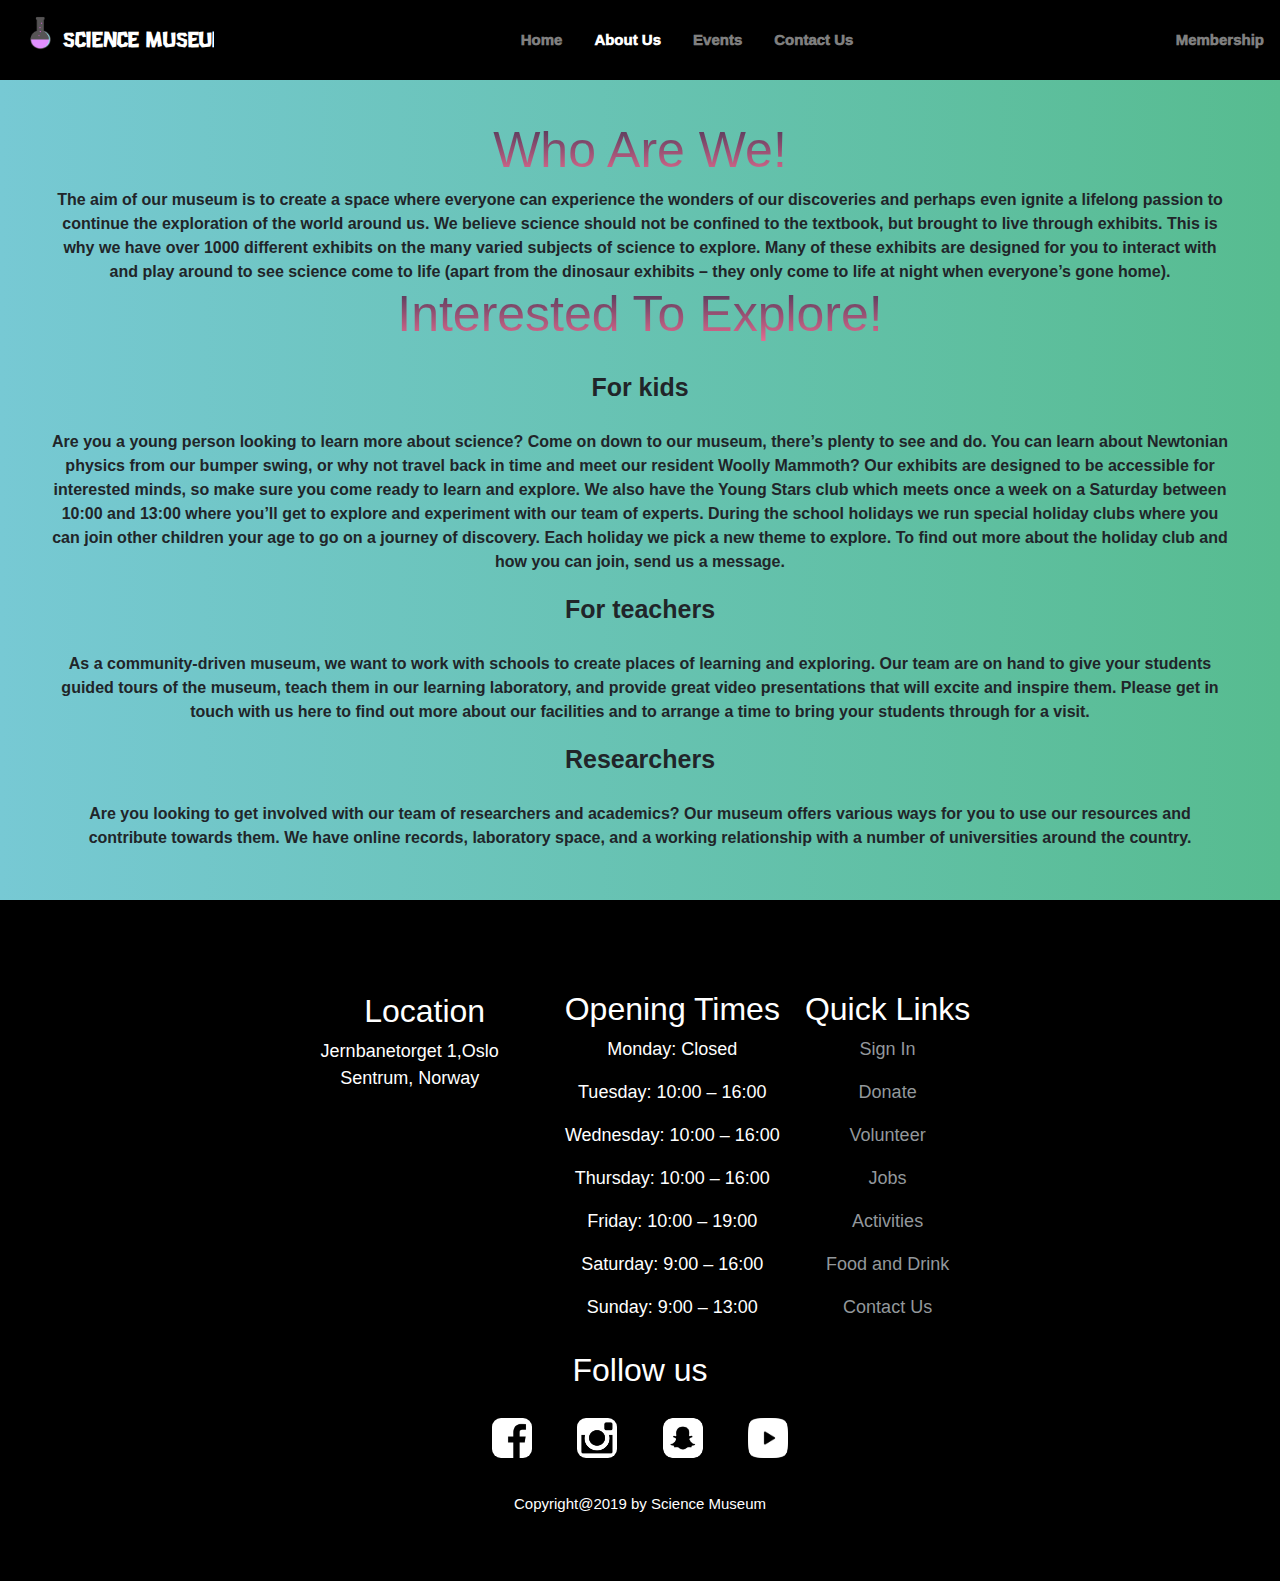
==== commit b52e60b2: "fix colors, add bootstrap" ====
--- a/about.html
+++ b/about.html
@@ -7,35 +7,36 @@
 		<meta name="description" content="this is the about us webpage for the website of science Museum">
 		<meta name="author" content="mohamed radwan">
 		<title>Science Museum | About Us</title>
-		<link rel="stylesheet" href="css/styles.css">
+		<link rel="stylesheet" href="https://stackpath.bootstrapcdn.com/bootstrap/4.3.1/css/bootstrap.min.css">
+ 		<link rel="stylesheet" href="css/styles.css">
+		<link rel="stylesheet" href="https://use.fontawesome.com/releases/v5.8.1/css/all.css" integrity="sha384-50oBUHEmvpQ+1lW4y57PTFmhCaXp0ML5d60M1M7uH2+nqUivzIebhndOJK28anvf" crossorigin="anonymous">
 	</head>
 	<body>
-		<!-- Hamburger Nav-->
-		<nav class="navigation">
-			<a href="index.html" class="right-items">Science Museum <img src="img/graphics/logo.png"></a>
-			<div id="menuToggle">
-				<input type="checkbox" />
-				<span></span>
-				<span></span>
-				<span></span>
-				<ul id="menu">
-					<a href="index.html"><li>Home</li></a>
-					<a href="#"><li>About</li></a>
-					<a href="events.html"><li>Events</li></a>
-					<a href="contact.html"><li>Contact Us</li></a>
-					<a href="membership.html"><li>Membership</li></a>
-				</ul>
-			</div>
-		</nav>
-		<!-- Nav -->
-		<nav class="navbar">
-			<a href="index.html" class="left-items">Science Museum <img src="img/graphics/logo.png"></a>
-			<a href="index.html">Home</a>
-			<a href="#" class="active_item">About Us</a>
-			<a href="events.html">Events</a>
-			<a href="contact.html">Contact Us</a>
-			<a class="right-items" href="membership.html">Membership</a>
-		</nav>
+		<nav class="navbar navbar-dark navbar-expand-md justify-content-center">
+                         <a href="index.html" class="navbar-brand mr-0 left-items"><img src="img/graphics/logo.png">Science Museum</a>
+                         <button class="navbar-toggler ml-1" type="button" data-toggle="collapse" data-target="#collapsingNavbar2">
+                                 <span class="navbar-toggler-icon"></span>
+                         </button>
+                         <div class="navbar-collapse collapse justify-content-between align-items-center w-100" id="collapsingNavbar2">
+                                 <ul class="navbar-nav mx-auto text-center">
+                                         <li class="nav-item">
+                                                 <a class="nav-link" href="index.html">Home</a>
+                                         </li>
+                                         <li class="nav-item active">
+                                                 <a class="nav-link" href="#">About Us</a>
+                                         </li>
+                                         <li class="nav-item">
+                                                 <a class="nav-link" href="events.html">Events</a>
+                                         </li>
+                                         <li class="nav-item">
+                                                 <a class="nav-link" href="contact.html">Contact Us</a>
+                                         </li>
+                                 </ul>
+                                 <ul class="nav navbar-nav flex-row justify-content-center flex-nowrap">
+                                         <li class="nav-item"><a class="nav-link" href="membership.html">Membership</a> </li>
+                                 </ul>
+                 </nav>
+
 		<main>
 		<!-- Main Body -->
 		<section class="main-body">
@@ -61,8 +62,8 @@
 			<div class="content-wrap">
 				<div class="inline-element">
 					<h2>Location</h2>
-					<p>Jernbanetorget 1, Oslo Sentrum, Norway</p>
-					<iframe src="https://www.google.com/maps/embed?pb=!1m18!1m12!1m3!1d2000.2902255871027!2d10.749207316095873!3d59.910730581866055!2m3!1f0!2f0!3f0!3m2!1i1024!2i768!4f13.1!3m3!1m2!1s0x46416e8a1a7b8c3d%3A0xc64b798e4a64a890!2sJernbanetorget+1%2C+0154+Oslo!5e0!3m2!1sen!2sno!4v1558263822819!5m2!1sen!2sno" width="230" height="210" frameborder="0" style="border:0" allowfullscreen></iframe>
+					<p class="para-address">Jernbanetorget 1,Oslo Sentrum, Norway</p>
+					<iframe src="https://www.google.com/maps/embed?pb=!1m18!1m12!1m3!1d2000.2902255871027!2d10.749207316095873!3d59.910730581866055!2m3!1f0!2f0!3f0!3m2!1i1024!2i768!4f13.1!3m3!1m2!1s0x46416e8a1a7b8c3d%3A0xc64b798e4a64a890!2sJernbanetorget+1%2C+0154+Oslo!5e0!3m2!1sen!2sno!4v1558263822819!5m2!1sen!2sno" width="230" height="205" frameborder="0" style="border:0" allowfullscreen></iframe>
 				</div>
 				<div class="inline-element">
 					<h2>Opening Times</h2>
@@ -95,5 +96,8 @@
 				<p class="copyright">Copyright@2019 by Science Museum</p>
 			</div>
 		</footer>
+		<script src="https://stackpath.bootstrapcdn.com/bootstrap/4.3.1/js/bootstrap.min.js"></script>
+		<script src="https://ajax.googleapis.com/ajax/libs/jquery/3.3.1/jquery.min.js"></script>
+                <script src="https://stackpath.bootstrapcdn.com/bootstrap/4.3.1/js/bootstrap.bundle.min.js"></script>
 	</body>
 </html>
--- a/css/styles.css
+++ b/css/styles.css
@@ -20,15 +20,20 @@
 :root {
 	--yellow-transparent: rgba(224, 199, 113,0.7);
 	--pink-transparent: rgba(237, 111, 147, 0.7);	
-	--purple: #ED6F93;
+	--purple: #F1597A;
 	--lightGreen: #72E2A1;
 	--yellow: #E0C771;
 	--darkYellow: #D09C7A;
 	--darkGreen: #839977;
-	--violet: #403353;
+	--violet: #B44292;
 	--white: #FFFFFF;
 	--black: #000000; 
 	--grey: #808080;
+	--green:#57BC90;
+	--blue:#77C9D4;
+	--light-blue:rgba(119,201,212,0.7);
+	--light-green:rgba(87,188,14,0.7);
+
 }
 
 
@@ -54,102 +59,6 @@
 	max-width: 1200px;
 	margin: 0 auto;
 	padding: 10px 10px;
-}
-
-/* hamburger navbar */
-.navigation{
-	height:35px;
-	background:#000000;
-	margin:auto;
-	padding:3px;
-	position:fixed;
-	width:100%;
-}
-#menuToggle
-{
-	width:150px;
-	display: inline-block;
-	top: 50px;
-	left: 50px; 
-	z-index: 1;
-	-webkit-user-select: none;
-	user-select: none;
-}
-
-#menuToggle input
-{
-	display: block;
-	width: 40px;
-	height: 32px;
-	position: absolute;
-	top: -7px;
-	left: -5px; 
-	cursor: pointer;
-	opacity: 0; 
-	z-index: 2; 
-	-webkit-touch-callout: none;
-}
-
-#menuToggle span {
-	display: block;
-	width: 33px;
-	height: 4px;
-	margin-bottom: 5px;
-	position: relative;
-	background: #808080;
-	border-radius: 3px;
-	z-index: 1;
-	transform-origin: 4px 0px;
-	transition: transform 0.5s cubic-bezier(0.77,0.2,0.05,1.0),
-	background 0.5s cubic-bezier(0.77,0.2,0.05,1.0),
-	opacity 0.55s ease;
-}
-
-#menuToggle span:first-child {
-	transform-origin: 0% 0%;
-}
-
-#menuToggle span:nth-last-child(2) {
-	transform-origin: 0% 100%;
-}
-
-#menuToggle input:checked ~ span {
-	opacity: 1;
-	transform: rotate(45deg) translate(-2px, -1px);
-	background: #232323;
-}
-
-#menuToggle input:checked ~ span:nth-last-child(3) {
-	opacity: 0;
-	transform: rotate(0deg) scale(0.2, 0.2);
-}
-
-#menuToggle input:checked ~ span:nth-last-child(2) {
-	transform: rotate(-45deg) translate(0, -1px);
-}
-
-#menu{
-	position: absolute;
-	width: 300px;
-	margin: -100px 0 0 -50px;
-	padding: 50px;
-	padding-top: 125px;
-	background: #000000;
-	list-style-type: none;
-	-webkit-font-smoothing: antialiased; 
-	transform-origin: 0% 0%;
-	transform: translate(-100%, 0);
-	transition: transform 0.5s cubic-bezier(0.77,0.2,0.05,1.0);
-}
-
-#menu li{
-	padding: 10px 0;
-	font-size: 22px;
-}
-
-#menuToggle input:checked ~ ul
-{
-	transform: none;
 }
 
 /* Navbar */
@@ -157,9 +66,12 @@
 	text-align: center;
 	position: fixed;
 	width: 100%;
-	height:60px;
+	height:80px;
 	background:#000000;
 	padding:0px;
+}
+.navbar-collapse {
+	background:#000000;
 }
 .navbar a {
 	display: inline-block;
@@ -222,14 +134,13 @@
 	width:99%;
 }
 .left-top {
-	background:linear-gradient(to bottom right , #E0C771, #ED6F93);
 	width:49%;
 	float:left;
 	margin:0.49%;
 	margin-top:0;
 }
 .right-top {
-	background:linear-gradient(to bottom right , #E0C771, #ED6F93);
+	background:linear-gradient(to bottom right , var(--green), var(--blue));
 	width:49%;
 	float:right;
 	margin:0.49%;
@@ -278,7 +189,7 @@
 	-webkit-text-fill-color: transparent;
 }
 button {
-	background-color: #403353;
+	background-color: var(--black);
 	border: none;
 	color: white;
 	padding: 15px 32px;
@@ -289,13 +200,13 @@
 	border-radius:5px;	
 }
 button:hover {
-	background-color:#ED6F93;
+	background-color:var(--white);
 	color:#000000;
 }
 
 /* main-content-middle section */
 .main-content-middle, .main-programs {
-	background: linear-gradient(to bottom right , #E0C771, #ED6F93);
+	background: linear-gradient(to right, var(--blue),var(--green));
 	padding-bottom:50px;
 	text-align:center;
 }
@@ -338,20 +249,36 @@
 .hover-text {
 	text-align:center;
 	display:none;
-	padding:20px;
-}
-.hover-top-left:hover, .hover-bottom-left:hover, .hover-bottom-right:hover, .hover-top-right:hover {
-	background:linear-gradient(to bottom right , #E0C771, #ED6F93);
-	transform: rotateY(180deg);
-	transition: transform 500ms linear;
+	min-height:450px;
+	padding:50px;
+	border-radius:10px;
+	box-shadow: 2.5px 5px;
+}
+.hover-top-left:hover {
+	background:url(../img/images/robot3.jpeg) no-repeat center center;
 	box-shadow: 0px 0px;
 }
+.hover-bottom-left:hover {
+	background:url(../img/images/chemistry.jpeg) no-repeat center center;
+	box-shadow: 0px 0px;
+}
+
+.hover-bottom-right:hover {
+	background:url(../img/images/anatomy.jpeg) no-repeat center center;
+	box-shadow: 0px 0px;
+}
+.hover-top-right:hover {
+	background:url(../img/images/space.jpeg) no-repeat center center;
+	box-shadow: 0px 0px;
+}
 .hover-top-left:hover .hover-text, .hover-bottom-left:hover .hover-text, .hover-bottom-right:hover .hover-text, .hover-top-right:hover .hover-text {	
-	opacity:1;
+	opacity:0.7;
 	display:block;
-	transform: rotateY(180deg);
-}
-
+	background:var(--white);
+}
+.hover-text button:hover {
+	background:var(--blue);
+}
 /* main-content-bottom section */
 .main-content-bottom {
 	min-height:750px;
@@ -363,7 +290,7 @@
 	background-size: cover;
 }
 .img-banner {
-	background:linear-gradient(to bottom right , var(--yellow-transparent), var(--pink-transparent));
+	background:linear-gradient(to bottom right , var(--light-blue), var(--light-green));
 	max-width:350px;
 	padding:10px;
 	margin:auto;
@@ -387,6 +314,9 @@
 }
 footer .content-wrap{
 	padding:50px;
+}
+.para-address {
+	max-width:200px;
 }
 .contacts a {
 	padding: 10px;
@@ -408,8 +338,8 @@
 	margin:10px;
 }
 .social_media:hover{
-	background:var(--purple);
-	border:1px solid var(--purple);
+	background:var(--blue);
+	border:1px solid var(--blue);
 }
 .copyright{
 	font-size:15px;
@@ -444,14 +374,13 @@
 	width:100%;
 }
 .columns:hover .home_image {
-	display:none;
-}
-.columns:hover .shop-img-text {
-	display:inline;
-	padding:70px;
+	opacity:0.7;
+}
+.columns:hover h3{
+	color:var(--white);
 }
 .columns{
-	background:linear-gradient(to bottom right , #ED6F93, #403353);	
+	background: var(--green);
 	box-shadow: 2.5px 5px;
 	padding:10px;
 	max-height: 700px;
@@ -472,7 +401,7 @@
 
 }
 .main-body {
-	background:linear-gradient(to bottom right , #E0C771, #ED6F93);
+	background:linear-gradient(to right, var(--blue),var(--green));
 }
 .main-body .content-wrap {
 	opacity:1.0;
@@ -491,7 +420,7 @@
 	padding: 15px 15px;
 	margin: auto;
 	margin-bottom:10px;
-	border: 2px solid var(--violet);
+	border: 2px solid var(--blue);
 	font-size: 15px;
 	border-radius: 5px;
 	color:#000000;
@@ -524,16 +453,16 @@
 	color:var(--black);
 }
 .main-body input[type="text"]:hover, .main-body textarea:hover {
-	border:2px solid var(--purple);
+	border:2px solid var(--violet);
 }
 .main-body [type="submit"] {
 	background:var(--black);
 	color: var(--white);
 	font-size: 20px;
-	border:2px solid var(-violet);
+	border:2px solid var(--blue);
 }
 .main-body [type="submit"]:active, .main-body [type="submit"]:hover {
-	border: 2px solid var(--purple);
+	border: 2px solid var(--violet);
 }
 
 .main-body input:focus::-webkit-input-placeholder { 
@@ -548,9 +477,6 @@
 
 /* Media queries */
 @media (max-width: 600px){
-	.navbar {
-		display:none
-	}
 	.main-body input, .main-body textarea {
 		width: 90%;
 	}
@@ -578,9 +504,6 @@
 	}
 }
 @media (min-width:601px) and (max-width:1100px) {
-	.navbar{
-		display:none;
-	}
 	.main-welcome .content-wrap .flex-content .right-top,.main-welcome .content-wrap .flex-content .left-top {
 		flex:1;
 	}	
@@ -594,9 +517,6 @@
 	}
 }
 @media (min-width:1101px){
-	.navigation {
-		display:none;
-	}
 	.main-welcome .content-wrap .flex-content .right-top {
 		padding:100px;
 	}
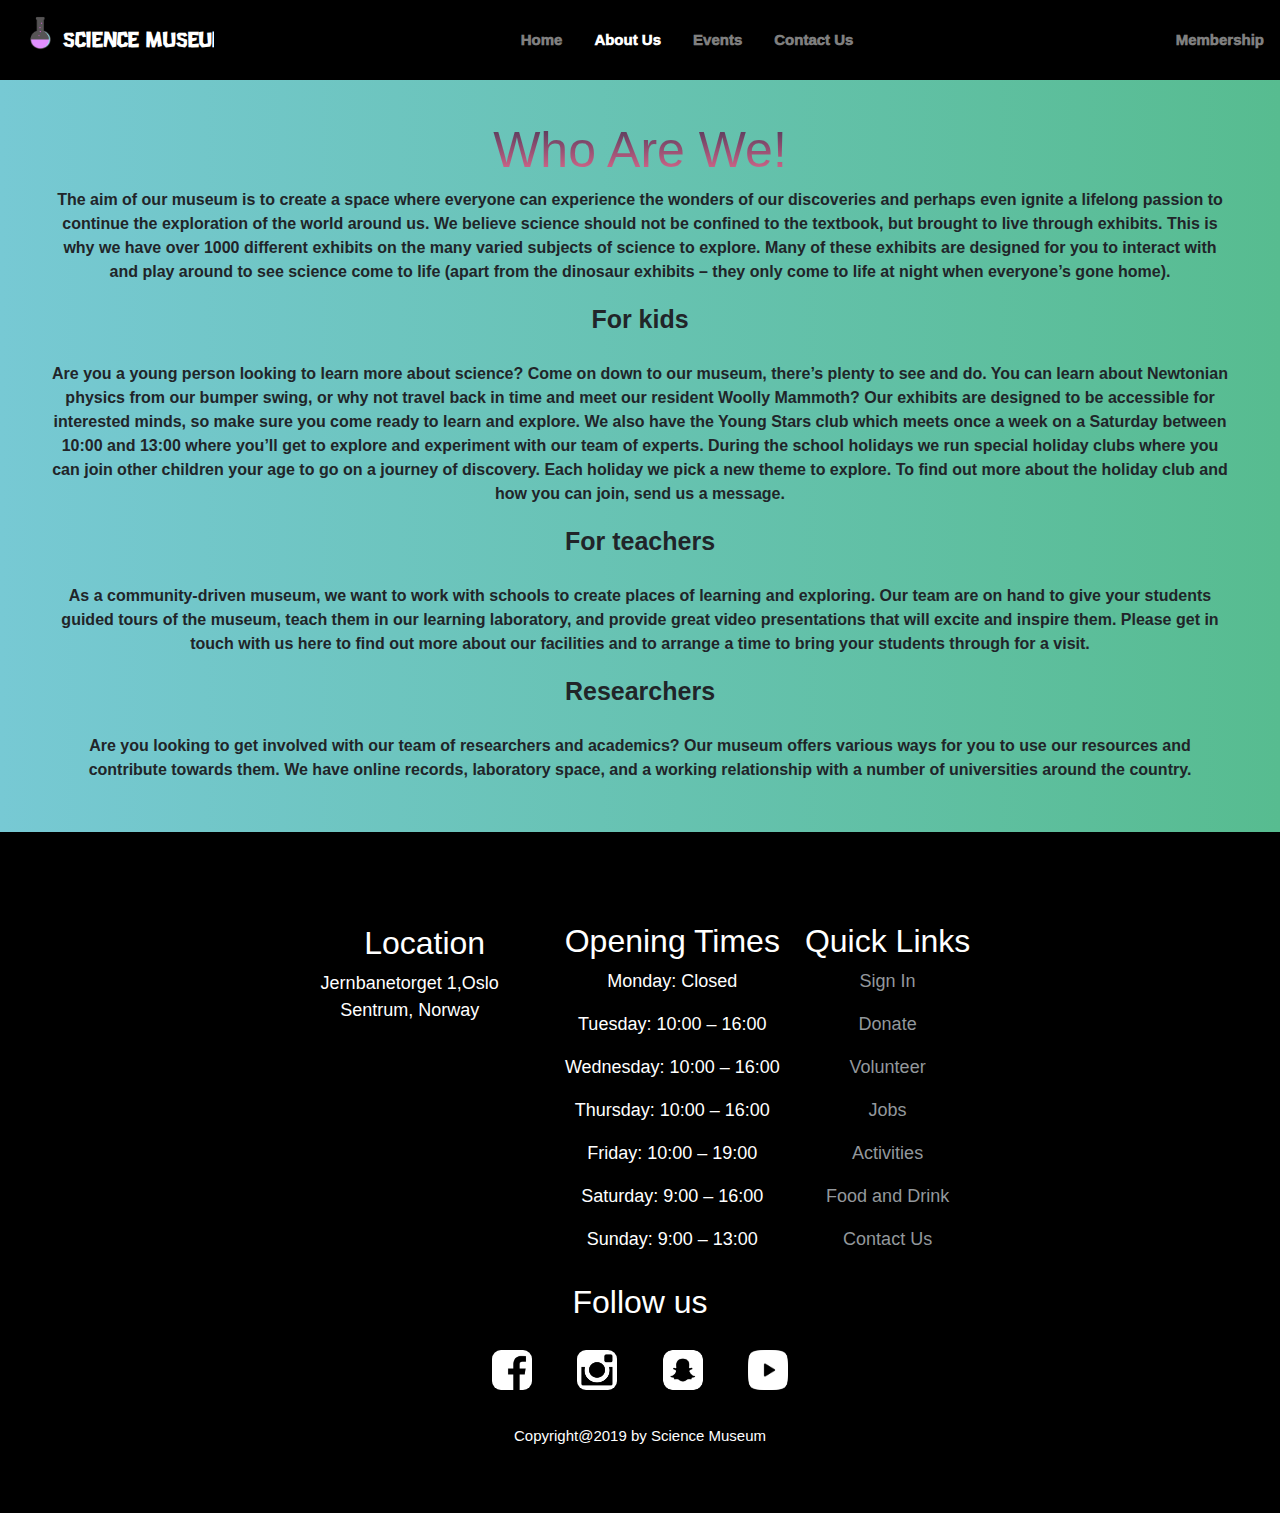
==== commit 3e0aa741: "fix margins" ====
--- a/about.html
+++ b/about.html
@@ -44,7 +44,6 @@
 				<h1>Who Are We!</h1>
 				<p>The aim of our museum is to create a space where everyone can experience the wonders of our discoveries and perhaps even ignite a lifelong passion to continue the exploration of the world around us.
 				We believe science should not be confined to the textbook, but brought to live through exhibits. This is why we have over 1000 different exhibits on the many varied subjects of science to explore. Many of these exhibits are designed for you to interact with and play around to see science come to life (apart from the dinosaur exhibits – they only come to life at night when everyone’s gone home). </p>
-				<h1>Interested To Explore!</h1>
 				<h2>For kids</h2>
 				<p>Are you a young person looking to learn more about science? Come on down to our museum, there’s plenty to see and do.
 				You can learn about Newtonian physics from our bumper swing, or why not travel back in time and meet our resident Woolly Mammoth? Our exhibits are designed to be accessible for interested minds, so make sure you come ready to learn and explore.
--- a/css/styles.css
+++ b/css/styles.css
@@ -60,7 +60,11 @@
 	margin: 0 auto;
 	padding: 10px 10px;
 }
-
+.add-margin {
+	margin:30px;
+	text-decoration:underline;
+
+}
 /* Navbar */
 .navbar  {
 	text-align: center;
